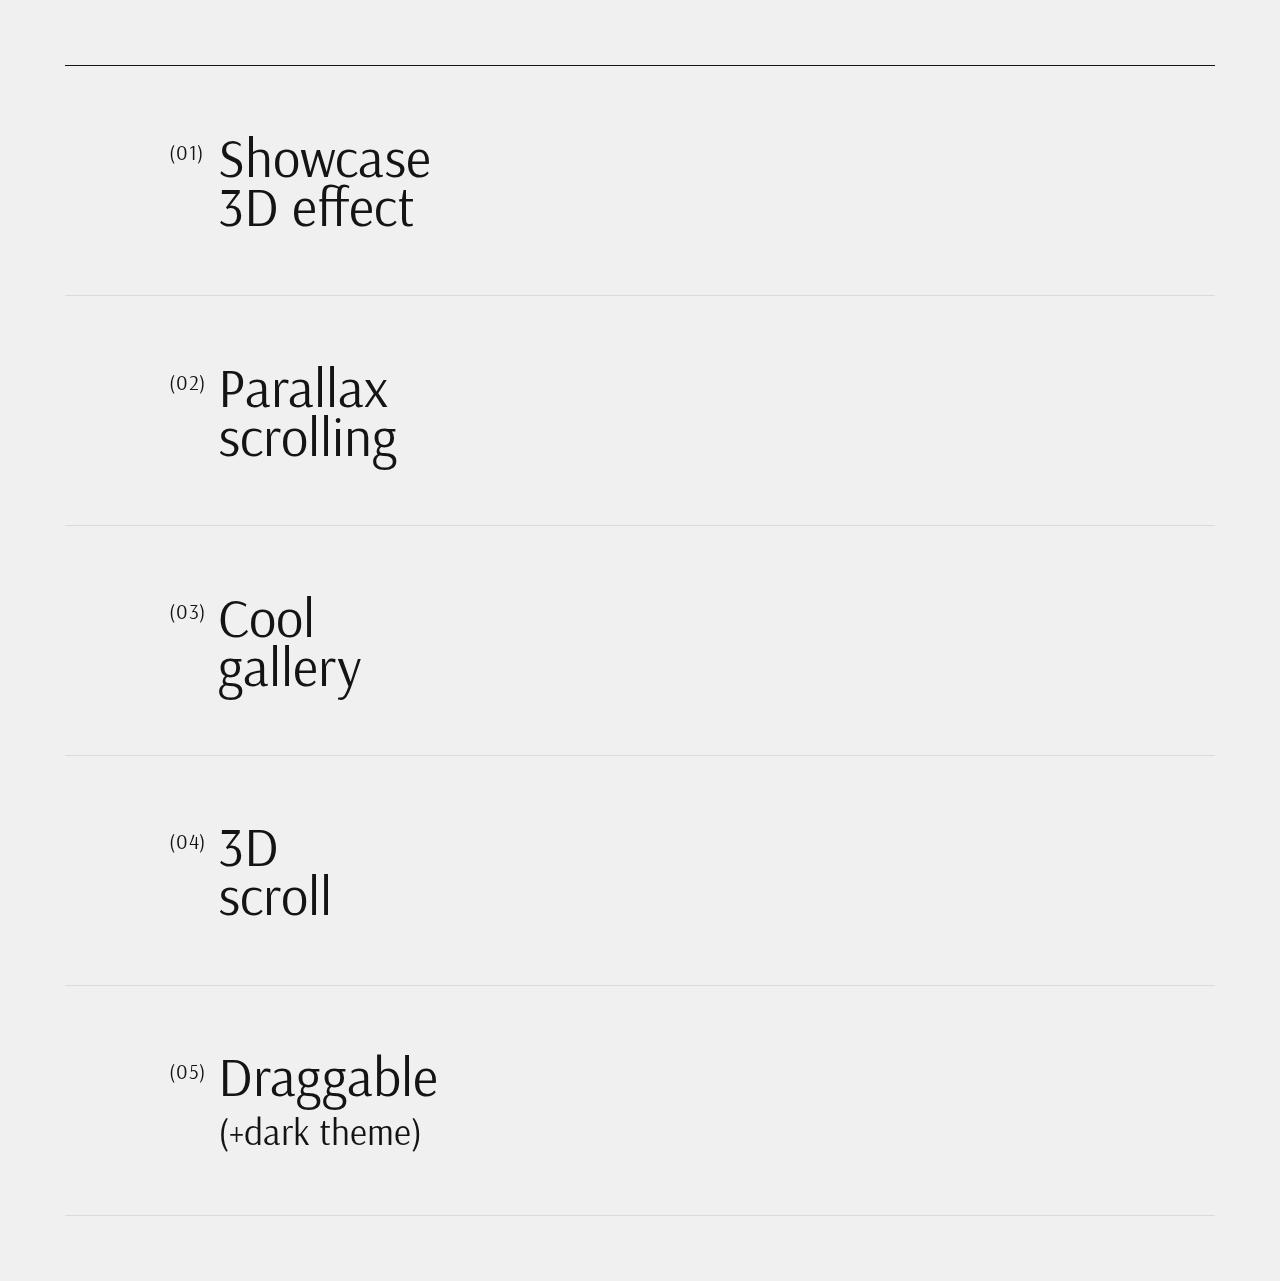
==== index.html @ b32ebb52 "Initial commit" ====
<!DOCTYPE html>
<html lang="en">
  <head>
    <meta charset="UTF-8" />
    <meta http-equiv="X-UA-Compatible" content="IE=edge" />
    <meta name="viewport" content="width=device-width, initial-scale=1.0" />
    <title>HTML CSS JS Artem Solovyov</title>

    <link rel="stylesheet" href="css/main.css" />
    <script src="js/app.js" defer></script>
  </head>
  <body>
    <div class="magic-list">
      <a href="showcase3d/index.html" class="magic-list__item" target="_blank">
        <div class="magic-list__header">Showcase 3D effect</div>
        <div class="cursor">
          <div
            class="cursor__image"
            style="background-image: url(img/1.jpg)"
          ></div>
        </div>
      </a>
      <a
        href="paralaxScrolling/index.html"
        class="magic-list__item"
        target="_blank"
      >
        <div class="magic-list__header">Parallax scrolling</div>
        <div class="cursor">
          <div
            class="cursor__image"
            style="background-image: url(img/2.jpg)"
          ></div>
        </div>
      </a>
      <a href="gallery/index.html" class="magic-list__item" target="_blank">
        <div class="magic-list__header">Cool gallery</div>
        <div class="cursor">
          <div
            class="cursor__image"
            style="background-image: url(img/3.jpg)"
          ></div>
        </div>
      </a>
      <a href="3dscroll/index.html" class="magic-list__item" target="_blank">
        <div class="magic-list__header">3D scroll</div>
        <div class="cursor">
          <div
            class="cursor__image"
            style="background-image: url(img/4.jpg)"
          ></div>
        </div>
      </a>
      <a href="draggable/index.html" class="magic-list__item" target="_blank">
        <div class="magic-list__header">
          Draggable <span>(+dark theme)</span>
        </div>
        <div class="cursor">
          <div
            class="cursor__image"
            style="background-image: url(img/5.jpg)"
          ></div>
        </div>
      </a>
    </div>
  </body>
</html>
---- css/main.css ----
* {
  margin: 0;
  padding: 0;
  box-sizing: border-box;
}
:root {
  --black: #141414;
  --index: calc(1vh + 1vw);
  --transition: 1.25s cubic-bezier(0.2, 0.5, 0, 1);
  --transition-cursor: 1.4s cubic-bezier(0.05, 0.5, 0, 1);
}
@font-face {
  font-family: arsenal_f;
  src: url(../fonts/arsenal-regular.woff2);
}
body {
  background-color: #f0f0f0;
}
.magic-list {
  font-family: arsenal_f, sans-serif;
  font-size: calc(var(--index) * 2.5);
  padding: calc(var(--index) * 3);
}
.magic-list__item {
  cursor: none;
  color: var(--black);
  text-decoration: none;
  display: block;
  line-height: 0.9;
  padding: calc(var(--index) * 3) calc(var(--index) * 7);
  border-bottom: 1px solid rgb(0 0 0 / 0.09);
  counter-increment: my-counter;
}
.magic-list__item:first-child {
  border-top: 1.5px solid var(--black);
}
.magic-list__header {
  width: min-content;
  transition: transform var(--transition);
  will-change: transform;
}
.magic-list__header span {
  font-size: calc(var(--index) * 1.7);
}
.magic-list__item::before {
  content: "(0" counter(my-counter) ")";
  position: absolute;
  font-size: calc(var(--index) * 0.95);
  margin-left: calc(var(--index) * -2.25);
  margin-top: calc(var(--index) / 2);
  letter-spacing: 0.75px;
  transition: transform var(--transition);
  transition-delay: 0.04s;
  will-change: transform;
}
.magic-list__item:hover .magic-list__header,
.magic-list__item:hover::before {
  transform: translate3d(calc(var(--index) * -5), 0, 0);
}
.cursor {
  --width: calc(var(--index) * 22);
  --height: calc(var(--index) * 14);
  position: fixed;
  top: calc(var(--height) * -0.5);
  left: calc(var(--width) * -0.5);
  width: var(--width);
  overflow: hidden;
  transform: translate3d(var(--move-x), var(--move-y), 0);
  transition: transform var(--transition-cursor), height 1s ease;
  z-index: -1;
  will-change: transform;
  height: 0;
}
.cursor__image {
  position: relative;
  width: calc(var(--width) * 2);
  height: calc(var(--height) * 2);
  top: calc(var(--height) * -0.2);
  left: calc(var(--width) * -0.25);
  background-size: contain;
  background-position: center;
  transform: translate3d(calc(var(--move-x) / -5), calc(var(--move-y) / -5), 0)
    scale(1.5);
  transition: transform var(--transition-cursor);
  will-change: transform;
}
.magic-list__item:hover .cursor {
  height: var(--height);
}
.magic-list__item:hover .cursor__image {
  transform: translate3d(calc(var(--move-x) / -5), calc(var(--move-y) / -5), 0)
    scale(1);
}
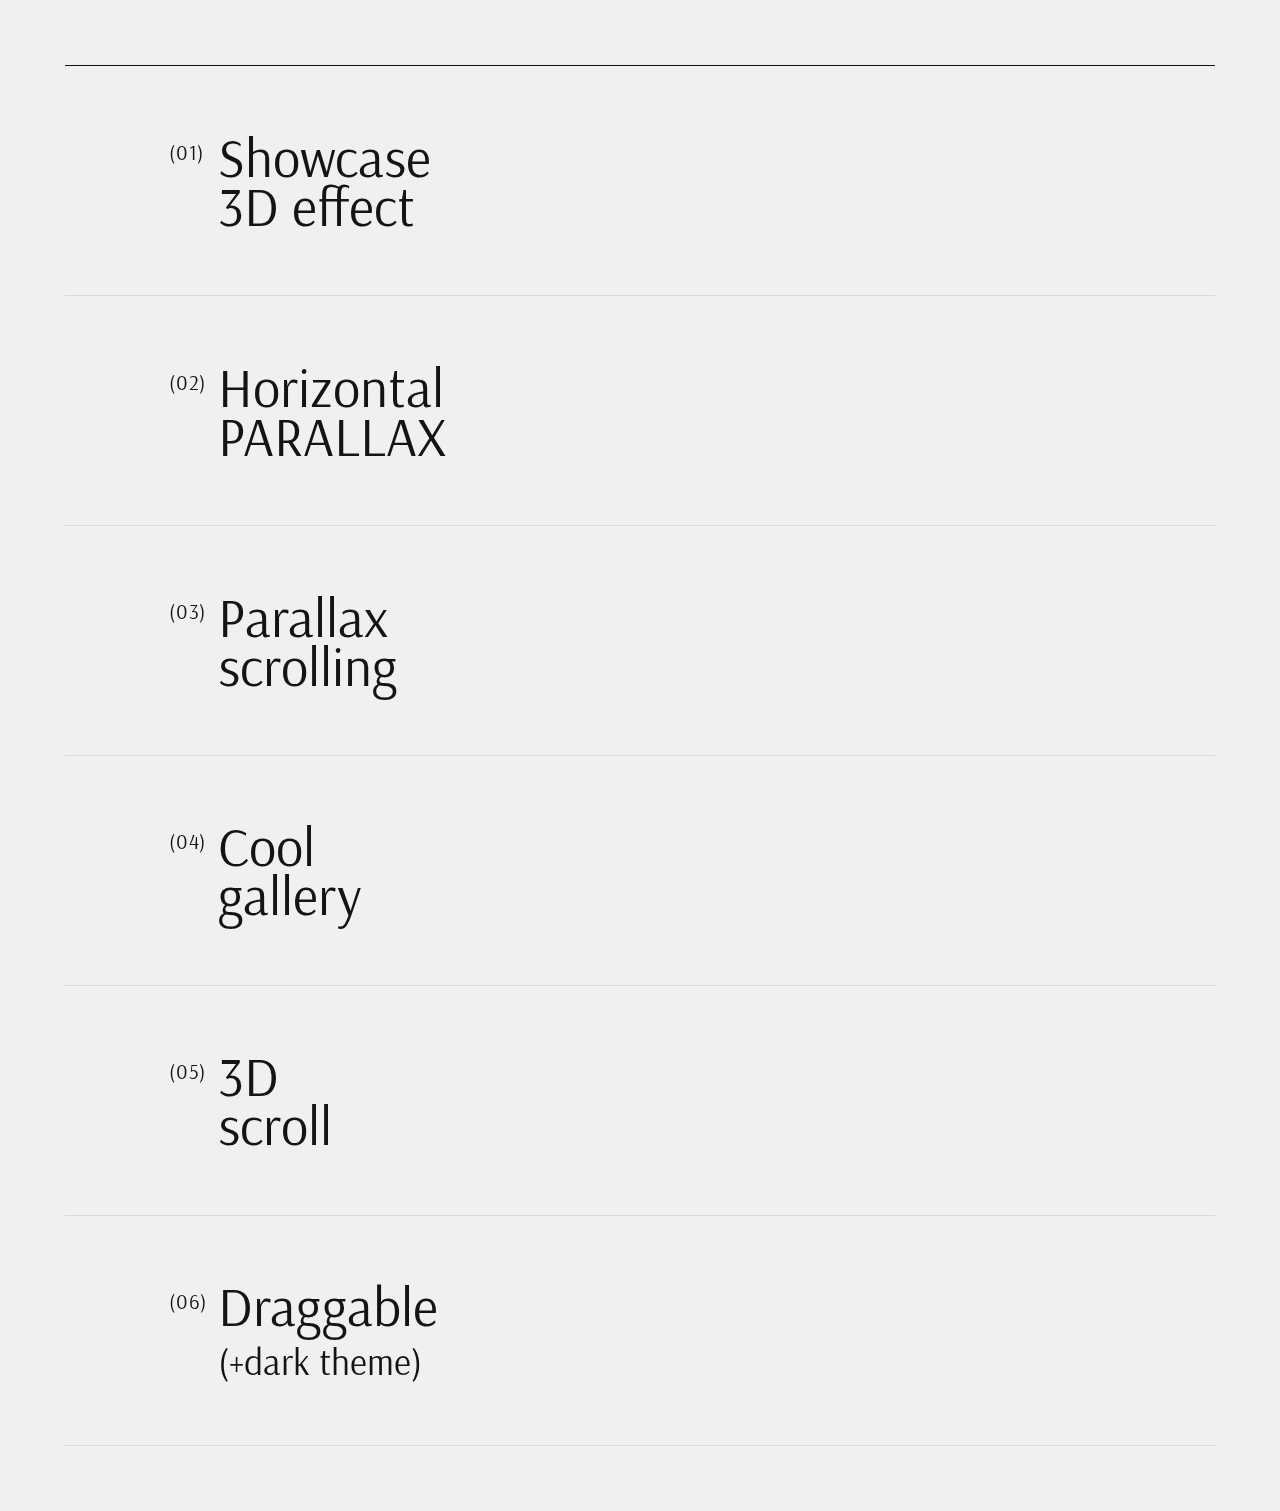
==== commit c3df2115: "Add files via upload" ====
--- a/index.html
+++ b/index.html
@@ -1,67 +1,80 @@
-<!DOCTYPE html>
-<html lang="en">
-  <head>
-    <meta charset="UTF-8" />
-    <meta http-equiv="X-UA-Compatible" content="IE=edge" />
-    <meta name="viewport" content="width=device-width, initial-scale=1.0" />
-    <title>HTML CSS JS Artem Solovyov</title>
-
-    <link rel="stylesheet" href="css/main.css" />
-    <script src="js/app.js" defer></script>
-  </head>
-  <body>
-    <div class="magic-list">
-      <a href="showcase3d/index.html" class="magic-list__item" target="_blank">
-        <div class="magic-list__header">Showcase 3D effect</div>
-        <div class="cursor">
-          <div
-            class="cursor__image"
-            style="background-image: url(img/1.jpg)"
-          ></div>
-        </div>
-      </a>
-      <a
-        href="paralaxScrolling/index.html"
-        class="magic-list__item"
-        target="_blank"
-      >
-        <div class="magic-list__header">Parallax scrolling</div>
-        <div class="cursor">
-          <div
-            class="cursor__image"
-            style="background-image: url(img/2.jpg)"
-          ></div>
-        </div>
-      </a>
-      <a href="gallery/index.html" class="magic-list__item" target="_blank">
-        <div class="magic-list__header">Cool gallery</div>
-        <div class="cursor">
-          <div
-            class="cursor__image"
-            style="background-image: url(img/3.jpg)"
-          ></div>
-        </div>
-      </a>
-      <a href="3dscroll/index.html" class="magic-list__item" target="_blank">
-        <div class="magic-list__header">3D scroll</div>
-        <div class="cursor">
-          <div
-            class="cursor__image"
-            style="background-image: url(img/4.jpg)"
-          ></div>
-        </div>
-      </a>
-      <a href="draggable/index.html" class="magic-list__item" target="_blank">
-        <div class="magic-list__header">
-          Draggable <span>(+dark theme)</span>
-        </div>
-        <div class="cursor">
-          <div
-            class="cursor__image"
-            style="background-image: url(img/5.jpg)"
-          ></div>
-        </div>
-      </a>
-    </div>
-  </body>
-</html>
+<!DOCTYPE html>
+<html lang="en">
+  <head>
+    <meta charset="UTF-8" />
+    <meta http-equiv="X-UA-Compatible" content="IE=edge" />
+    <meta name="viewport" content="width=device-width, initial-scale=1.0" />
+    <title>HTML CSS JS Artem Solovyov</title>
+
+    <link rel="stylesheet" href="css/main.css" />
+    <script src="js/app.js" defer></script>
+  </head>
+  <body>
+    <div class="magic-list">
+      <a href="showcase3d/index.html" class="magic-list__item" target="_blank">
+        <div class="magic-list__header">Showcase 3D effect</div>
+        <div class="cursor">
+          <div
+            class="cursor__image"
+            style="background-image: url(img/1.jpg)"
+          ></div>
+        </div>
+      </a>
+      <a
+        href="horizontal-parallax/index.html"
+        class="magic-list__item"
+        target="_blank"
+      >
+        <div class="magic-list__header">Horizontal PARALLAX</div>
+        <div class="cursor">
+          <div
+            class="cursor__image"
+            style="background-image: url(img/6.png)"
+          ></div>
+        </div>
+      </a>
+      <a
+        href="paralaxScrolling/index.html"
+        class="magic-list__item"
+        target="_blank"
+      >
+        <div class="magic-list__header">Parallax scrolling</div>
+        <div class="cursor">
+          <div
+            class="cursor__image"
+            style="background-image: url(img/2.jpg)"
+          ></div>
+        </div>
+      </a>
+      <a href="gallery/index.html" class="magic-list__item" target="_blank">
+        <div class="magic-list__header">Cool gallery</div>
+        <div class="cursor">
+          <div
+            class="cursor__image"
+            style="background-image: url(img/3.jpg)"
+          ></div>
+        </div>
+      </a>
+      <a href="3dscroll/index.html" class="magic-list__item" target="_blank">
+        <div class="magic-list__header">3D scroll</div>
+        <div class="cursor">
+          <div
+            class="cursor__image"
+            style="background-image: url(img/4.jpg)"
+          ></div>
+        </div>
+      </a>
+      <a href="draggable/index.html" class="magic-list__item" target="_blank">
+        <div class="magic-list__header">
+          Draggable <span>(+dark theme)</span>
+        </div>
+        <div class="cursor">
+          <div
+            class="cursor__image"
+            style="background-image: url(img/5.jpg)"
+          ></div>
+        </div>
+      </a>
+    </div>
+  </body>
+</html>
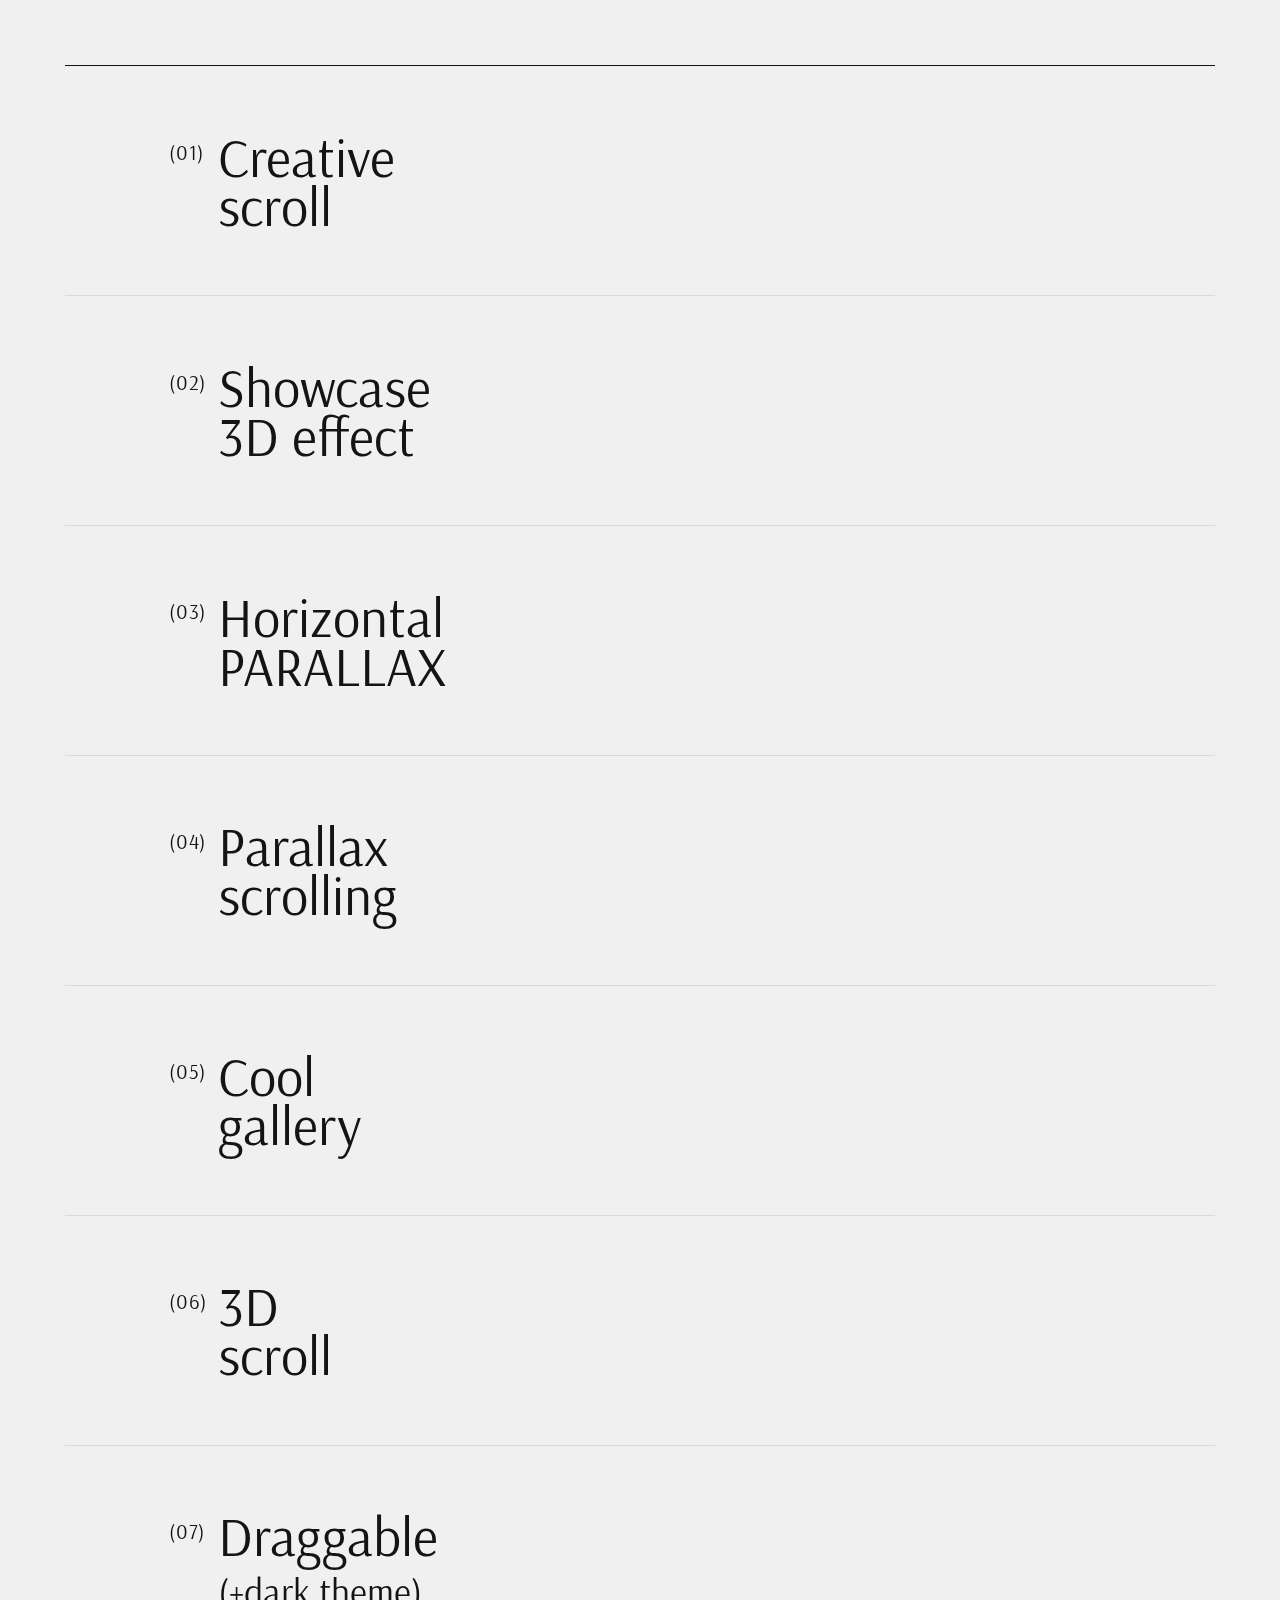
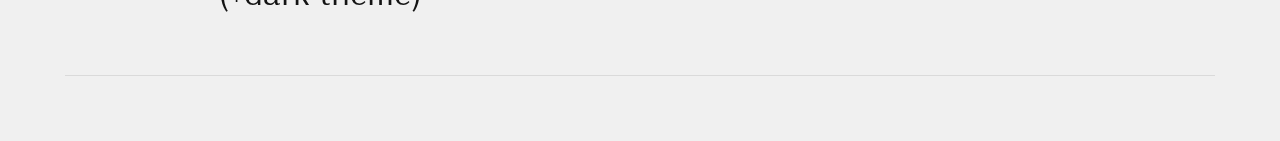
==== commit d8a7f8bf: "Add files via upload" ====
--- a/index.html
+++ b/index.html
@@ -11,6 +11,19 @@
   </head>
   <body>
     <div class="magic-list">
+      <a
+        href="creative-scroll/index.html"
+        class="magic-list__item"
+        target="_blank"
+      >
+        <div class="magic-list__header">Creative scroll</div>
+        <div class="cursor">
+          <div
+            class="cursor__image"
+            style="background-image: url(img/7.png)"
+          ></div>
+        </div>
+      </a>
       <a href="showcase3d/index.html" class="magic-list__item" target="_blank">
         <div class="magic-list__header">Showcase 3D effect</div>
         <div class="cursor">
